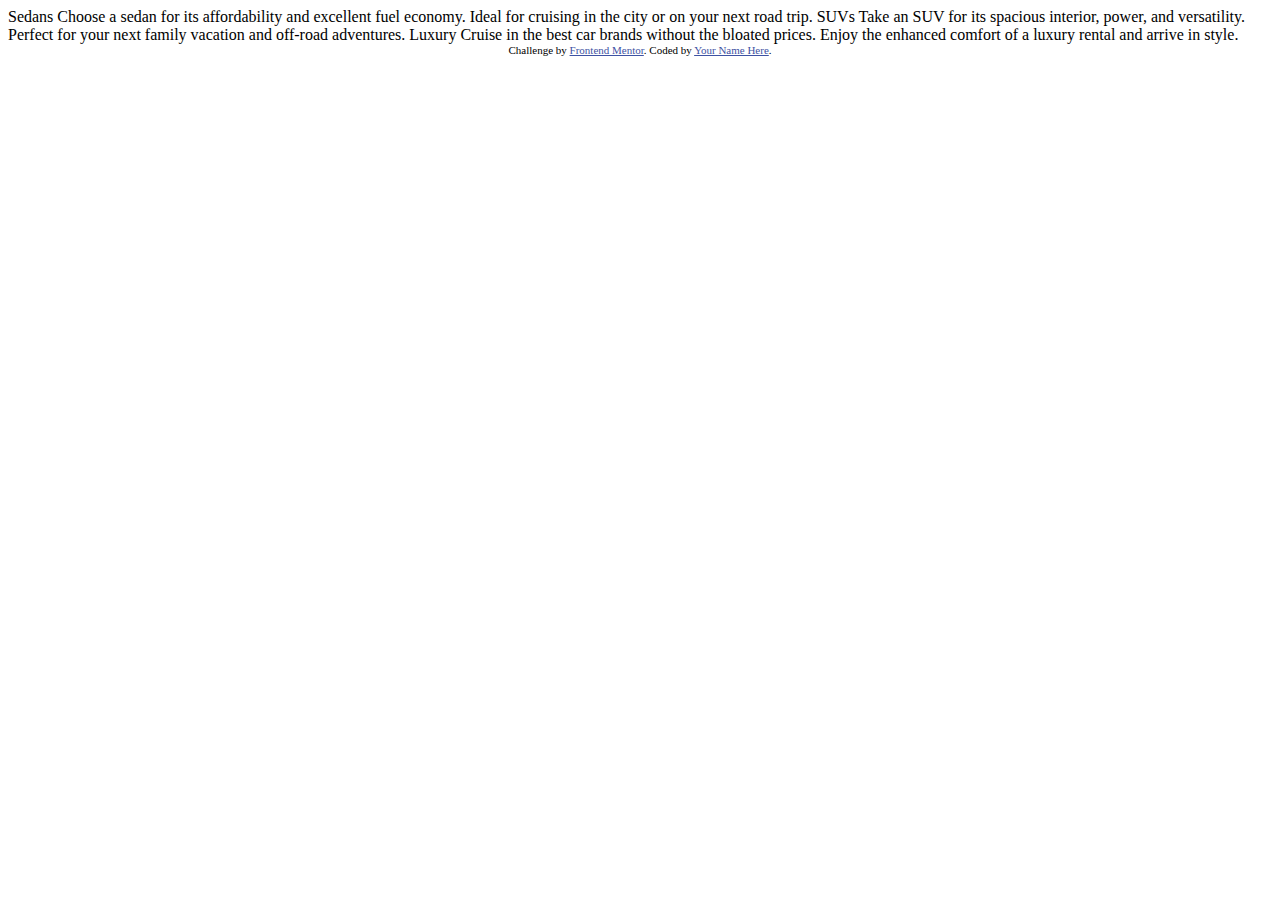
==== 3_columns.html @ 6387d2f6 "entering third challenge from frondendmentor" ====
<!DOCTYPE html>
<html lang="en">
<head>
  <meta charset="UTF-8">
  <meta name="viewport" content="width=device-width, initial-scale=1.0"> <!-- displays site properly based on user's device -->

  <link rel="icon" type="image/png" sizes="32x32" href="./images/favicon-32x32.png">
  
  <title>Frontend Mentor | 3-column preview card component</title>

  <!-- Feel free to remove these styles or customise in your own stylesheet 👍 -->
  <style>
    .attribution { font-size: 11px; text-align: center; }
    .attribution a { color: hsl(228, 45%, 44%); }
  </style>
</head>
<body>
  
  Sedans
  Choose a sedan for its affordability and excellent fuel economy. Ideal for cruising in the city 
  or on your next road trip.

  SUVs
  Take an SUV for its spacious interior, power, and versatility. Perfect for your next family vacation 
  and off-road adventures.

  Luxury
  Cruise in the best car brands without the bloated prices. Enjoy the enhanced comfort of a luxury 
  rental and arrive in style.
  
  <div class="attribution">
    Challenge by <a href="https://www.frontendmentor.io?ref=challenge" target="_blank">Frontend Mentor</a>. 
    Coded by <a href="#">Your Name Here</a>.
  </div>
</body>
</html>
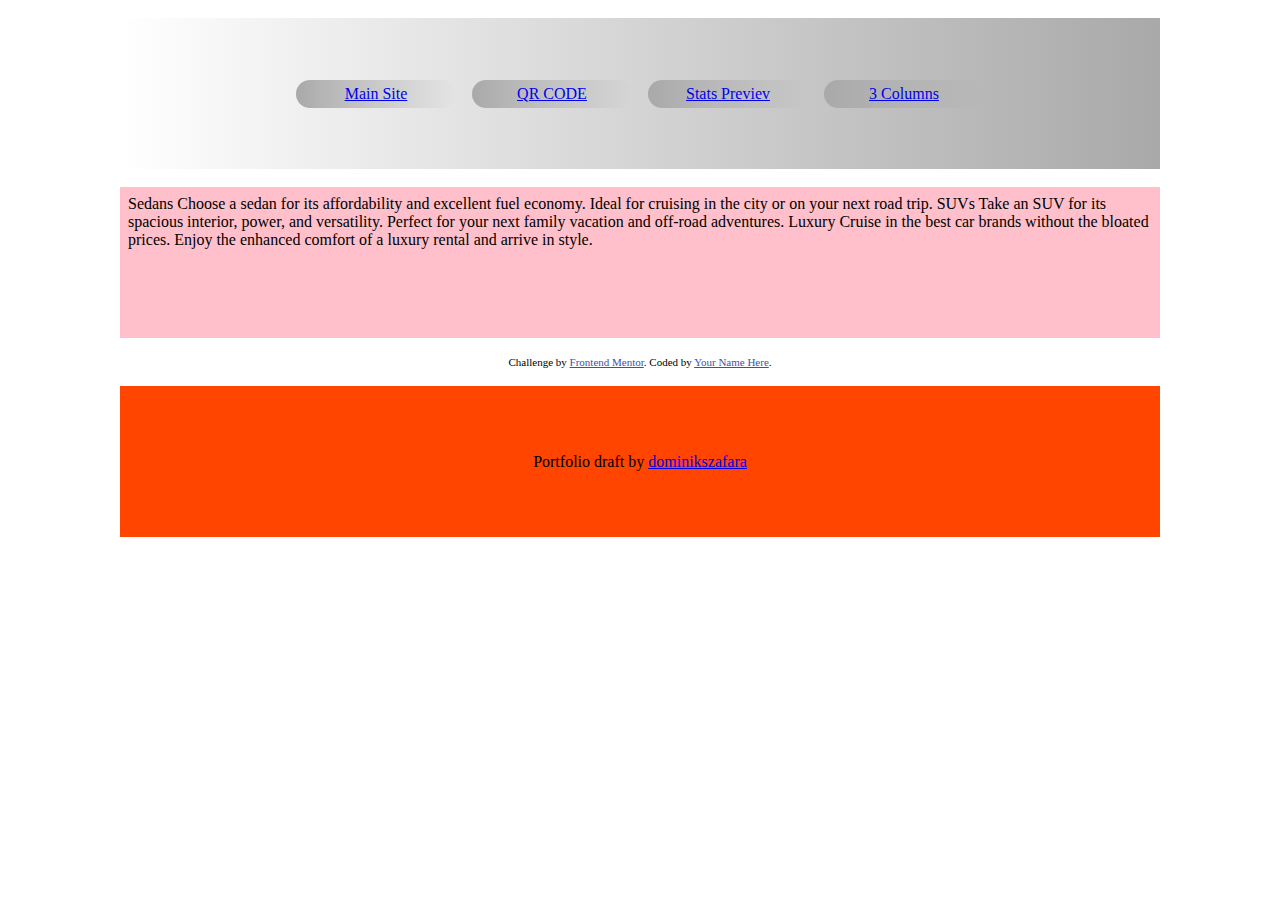
==== commit f8d69bcd: "adjust porfolio to add third project" ====
--- a/3_columns.html
+++ b/3_columns.html
@@ -9,13 +9,21 @@
   <title>Frontend Mentor | 3-column preview card component</title>
 
   <!-- Feel free to remove these styles or customise in your own stylesheet 👍 -->
-  <style>
-    .attribution { font-size: 11px; text-align: center; }
-    .attribution a { color: hsl(228, 45%, 44%); }
-  </style>
+  <link rel="stylesheet" href="css/3_columns_style.css">
+  <link rel="stylesheet" href="css/main_style.css">
 </head>
 <body>
-  
+      
+  <div class="main_navibar">
+    <div class="navi navibutton navi1"><a href="index.html">Main Site</a></div>
+    <div class="navi navibutton navi2"><a href="qr_code.html">QR CODE</a></div>
+    <div class="navi navibutton navi3"><a href="stats_previev.html">Stats Previev</a></div>
+    <div class="navi navibutton navi4"><a href="3_columns.html">3 Columns</a></div>
+</div>
+
+
+<div class="main_container">
+
   Sedans
   Choose a sedan for its affordability and excellent fuel economy. Ideal for cruising in the city 
   or on your next road trip.
@@ -27,10 +35,16 @@
   Luxury
   Cruise in the best car brands without the bloated prices. Enjoy the enhanced comfort of a luxury 
   rental and arrive in style.
+
+</div>
+ 
   
   <div class="attribution">
     Challenge by <a href="https://www.frontendmentor.io?ref=challenge" target="_blank">Frontend Mentor</a>. 
     Coded by <a href="#">Your Name Here</a>.
   </div>
+  <div class="main_footer">
+    <div>Portfolio draft by <a href="https://github.com/dominikszafara">dominikszafara</a></div>
+</div>
 </body>
 </html>--- a/css/3_columns_style.css
+++ b/css/3_columns_style.css
@@ -0,0 +1,6 @@
+.attribution {
+    font-size: 11px; text-align: center;
+}
+.attribution a {
+    color: hsl(228, 45%, 44%);
+}--- a/css/main_style.css
+++ b/css/main_style.css
@@ -0,0 +1,74 @@
+.smallbody{
+    background-color: black;
+    padding: 5%;
+}
+.main_navibar{
+    background-image: linear-gradient(to right, rgba(255,0,0,0), rgb(169, 169, 169));
+    /*background: lightblue;*/
+    height: 15vh;
+    width: 80vw;
+    padding: 0.5em;
+    margin: 2vh auto 2vh;
+    display: flex;
+    flex-direction: row;
+    flex-wrap: wrap;
+    justify-content: center;
+}
+.navibutton{
+    background-image: linear-gradient(to left, rgba(255,0,0,0), rgb(169, 169, 169));
+    text-align: center;
+    border-radius: 15px;
+    border: none;
+    text-decoration: none;
+    color: azure;
+    padding: 5px; 
+    flex: 0 0 150px;
+    align-self: center;
+}
+.navi{
+    margin: 0.5em;
+
+}
+.navi1{
+    order: 1;
+    
+}
+.navi2{
+    order: 2;
+    
+}
+.navi3{
+    order: 3;
+    
+}
+.navi4{
+    order: 4;
+    
+}
+.main_container{
+    background: pink;
+    height: 15vh;
+    width: 80vw;
+    padding: 0.5em;
+    margin: 2vh auto 2vh;
+}
+.main_footer{
+    background: orangered;
+    height: 15vh;
+    width: 80vw;
+    padding: 0.5em;
+    margin: 2vh auto 2vh;
+    display: flex;
+    justify-content: center;
+    align-items: center;
+}
+
+@media(max-width:600px){
+    /*desktop first*/
+    
+}
+@media screen and (max-width: 1000px) { /* jeśli szerokość jest mniejsza od 400px  */
+    body {
+      background-color: lightgreen;
+    }
+  }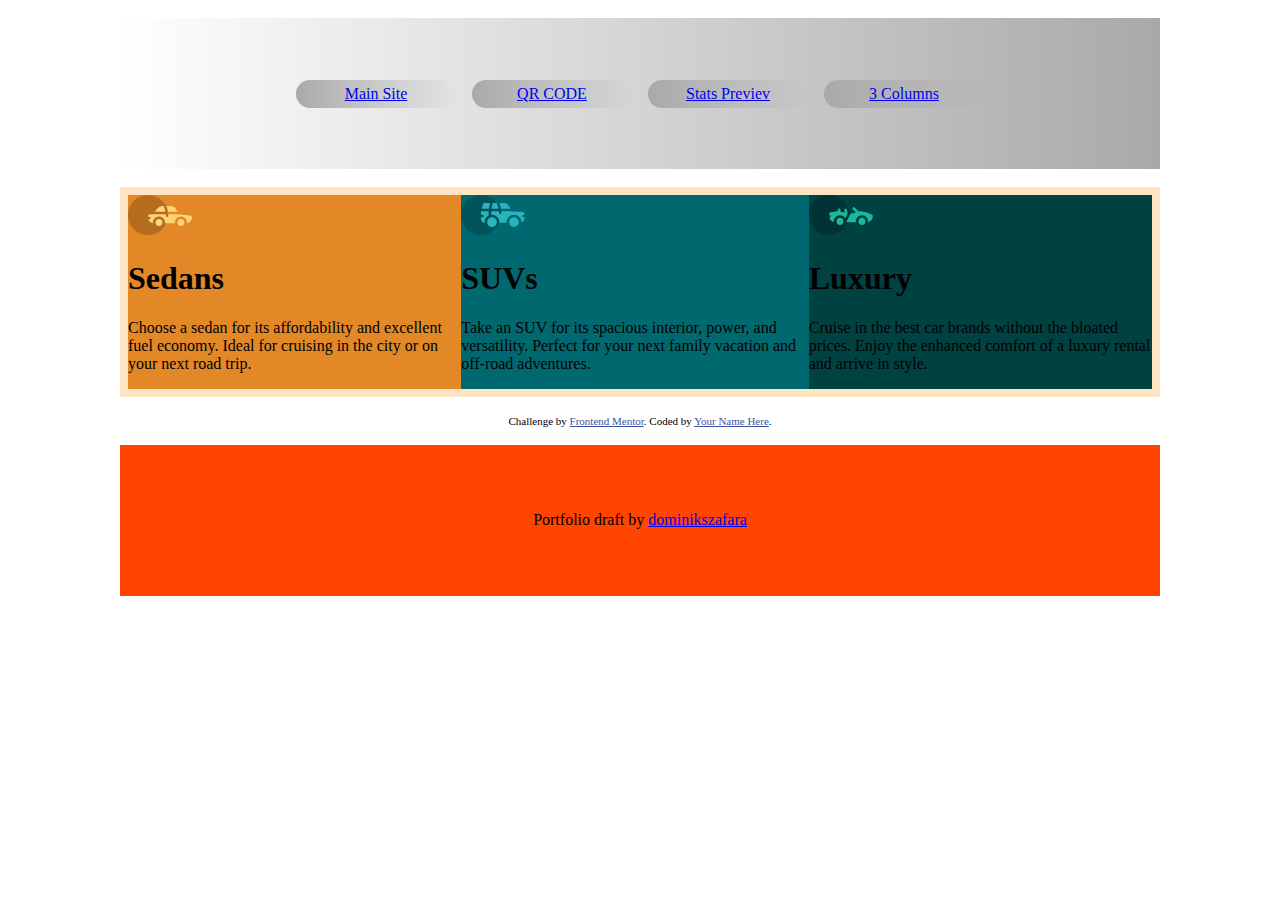
==== commit 811f885f: "working on 3-rd project" ====
--- a/3_columns.html
+++ b/3_columns.html
@@ -22,19 +22,38 @@
 </div>
 
 
-<div class="main_container">
+<div class="container">
+<div class="box box1">
+  <img src="3_columns/images/icon-sedans.svg" alt="icon-sedans">
+  <h1>Sedans</h1>
+  <p>
+    Choose a sedan for its affordability and excellent fuel economy. Ideal for cruising in the city 
+    or on your next road trip.
+  </p>
+</div>
+<div class="box box2">
+  <img src="3_columns/images/icon-suvs.svg" alt="icon-suvs">
+  <h1>SUVs</h1>
+  <p>
+    Take an SUV for its spacious interior, power, and versatility. Perfect for your next family vacation 
+    and off-road adventures.
+  </p>
+  
+</div>
+<div class="box box3">
+  <img src="3_columns/images/icon-luxury.svg" alt="icon-luxury">
+  <h1>Luxury</h1>
+  <p>
+    Cruise in the best car brands without the bloated prices. Enjoy the enhanced comfort of a luxury 
+    rental and arrive in style.
+  </p>
 
-  Sedans
-  Choose a sedan for its affordability and excellent fuel economy. Ideal for cruising in the city 
-  or on your next road trip.
+</div>
+  
 
-  SUVs
-  Take an SUV for its spacious interior, power, and versatility. Perfect for your next family vacation 
-  and off-road adventures.
+  
 
-  Luxury
-  Cruise in the best car brands without the bloated prices. Enjoy the enhanced comfort of a luxury 
-  rental and arrive in style.
+  
 
 </div>
  
--- a/css/3_columns_style.css
+++ b/css/3_columns_style.css
@@ -1,6 +1,42 @@
 .attribution {
-    font-size: 11px; text-align: center;
+    font-size: 11px;
+    text-align: center;
 }
 .attribution a {
     color: hsl(228, 45%, 44%);
+}
+.container{
+    width: 375px;
+    background-color: bisque;
+    width: 80vw;
+    padding: 0.5em;
+    margin: 2vh auto 2vh;
+    display: flex;
+    flex-direction: row;
+    justify-content: center;
+}
+.box1{
+    order: 1;
+    background-color: hsl(31, 77%, 52%);
+}
+.box2{
+    order: 2; 
+    background-color: hsl(184, 100%, 22%);
+}
+.box3{
+    order: 3;
+    background-color: hsl(179, 100%, 13%);
+}
+/*mobile first*/
+@media screen and (max-width: 500px) {
+    .container{
+        max-width: 1440px;
+        background-color: lightblue;
+        width: 80vw;
+        padding: 0.5em;
+        margin: 2vh auto 2vh;
+        display: flex;
+    flex-direction: column;
+    justify-content: center;
+    }
 }--- a/css/main_style.css
+++ b/css/main_style.css
@@ -61,13 +61,9 @@
     display: flex;
     justify-content: center;
     align-items: center;
-}
-
-@media(max-width:600px){
-    /*desktop first*/
-    
-}
-@media screen and (max-width: 1000px) { /* jeśli szerokość jest mniejsza od 400px  */
+}  
+/*mobile first*/
+@media screen and (max-width: 500px) { /* jeśli szerokość jest mniejsza od 400px  */
     body {
       background-color: lightgreen;
     }
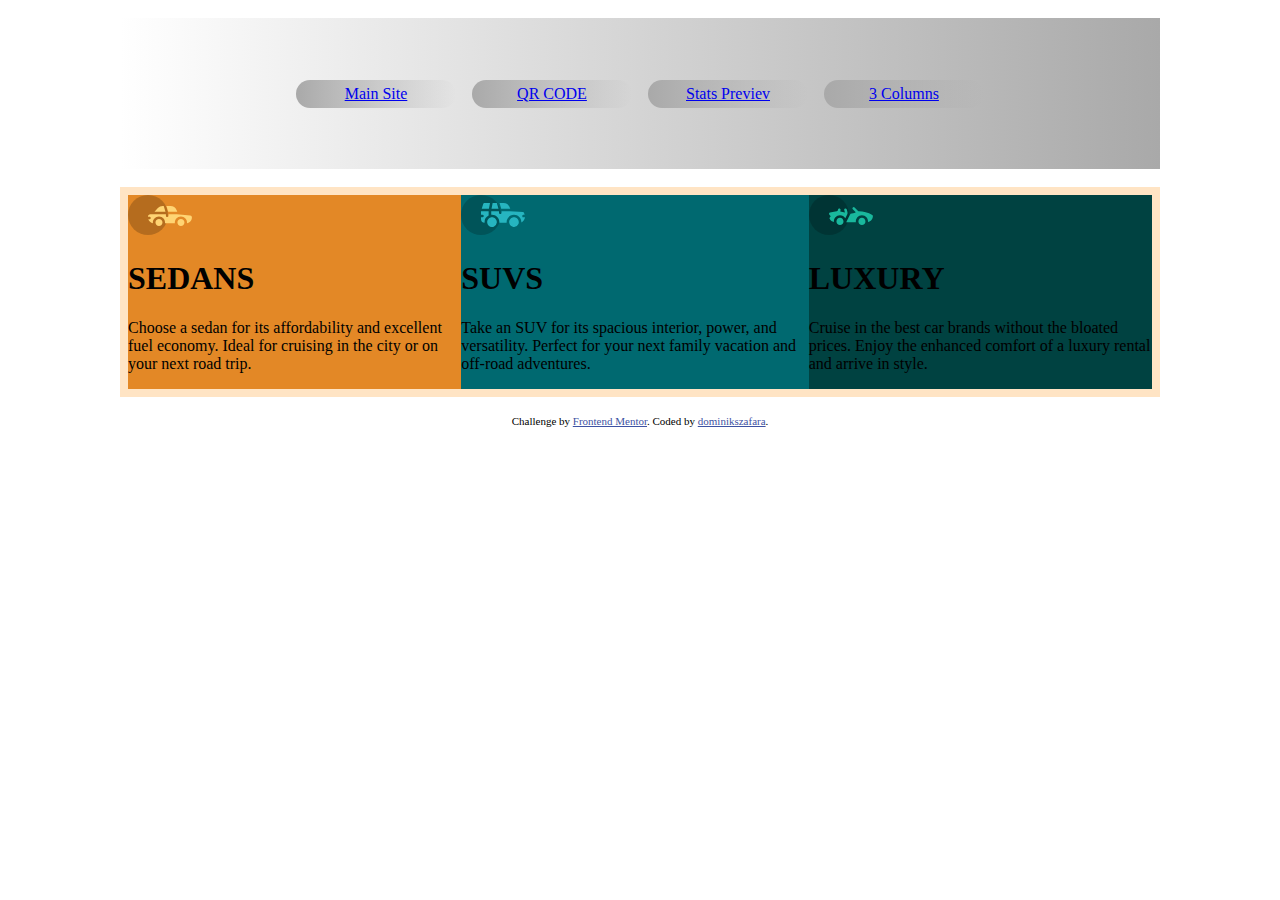
==== commit 3646c79a: "working with 3rd project layout" ====
--- a/3_columns.html
+++ b/3_columns.html
@@ -25,7 +25,7 @@
 <div class="container">
 <div class="box box1">
   <img src="3_columns/images/icon-sedans.svg" alt="icon-sedans">
-  <h1>Sedans</h1>
+  <h1>SEDANS</h1>
   <p>
     Choose a sedan for its affordability and excellent fuel economy. Ideal for cruising in the city 
     or on your next road trip.
@@ -33,7 +33,7 @@
 </div>
 <div class="box box2">
   <img src="3_columns/images/icon-suvs.svg" alt="icon-suvs">
-  <h1>SUVs</h1>
+  <h1>SUVS</h1>
   <p>
     Take an SUV for its spacious interior, power, and versatility. Perfect for your next family vacation 
     and off-road adventures.
@@ -42,28 +42,16 @@
 </div>
 <div class="box box3">
   <img src="3_columns/images/icon-luxury.svg" alt="icon-luxury">
-  <h1>Luxury</h1>
+  <h1>LUXURY</h1>
   <p>
     Cruise in the best car brands without the bloated prices. Enjoy the enhanced comfort of a luxury 
     rental and arrive in style.
   </p>
-
 </div>
-  
-
-  
-
-  
-
-</div>
- 
-  
+</div> 
   <div class="attribution">
     Challenge by <a href="https://www.frontendmentor.io?ref=challenge" target="_blank">Frontend Mentor</a>. 
-    Coded by <a href="#">Your Name Here</a>.
+    Coded by <a href="https://github.com/dominikszafara">dominikszafara</a>.
   </div>
-  <div class="main_footer">
-    <div>Portfolio draft by <a href="https://github.com/dominikszafara">dominikszafara</a></div>
-</div>
 </body>
 </html>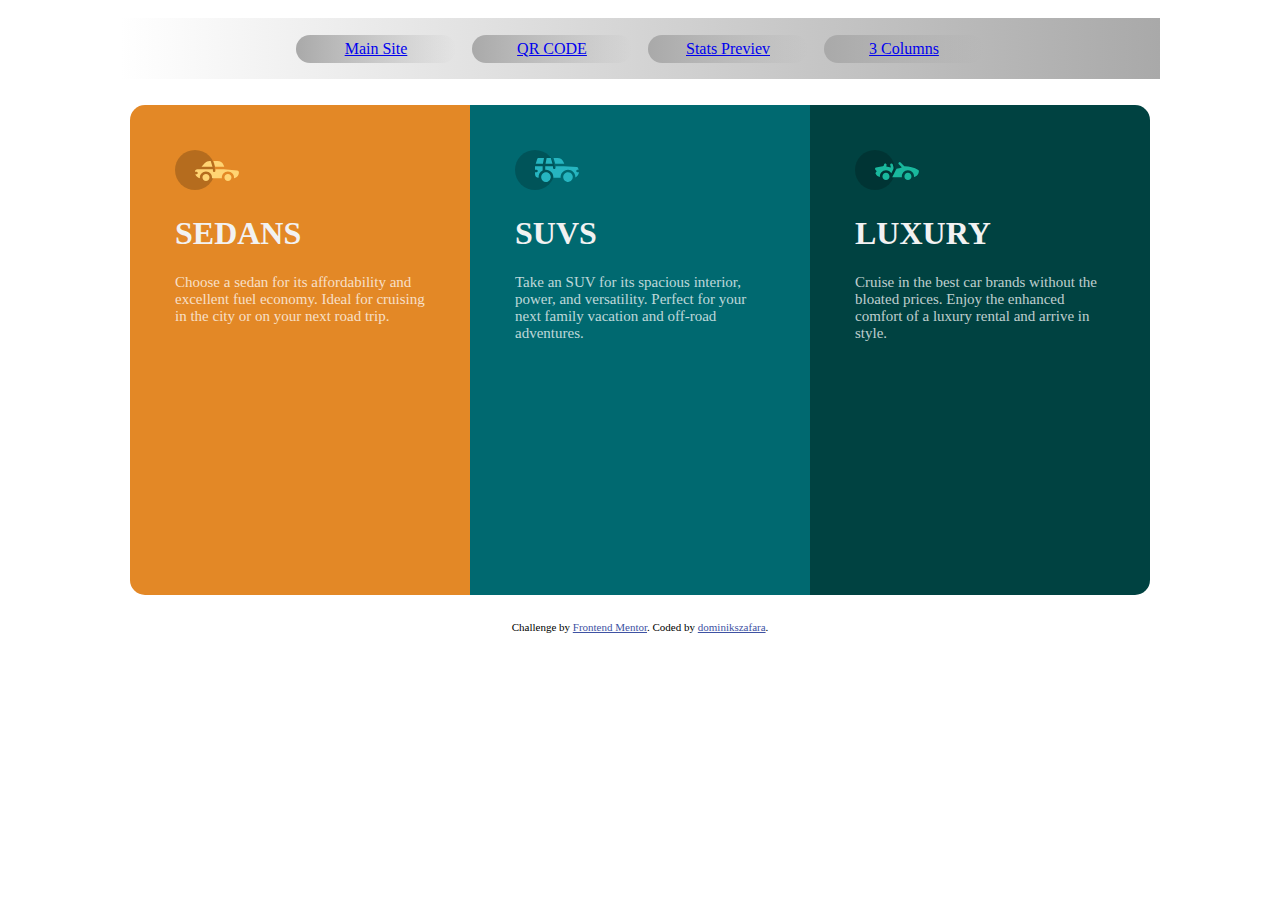
==== commit 943af8c7: "Iproved layout with responsive border radius" ====
--- a/3_columns.html
+++ b/3_columns.html
@@ -23,6 +23,7 @@
 
 
 <div class="container">
+  
 <div class="box box1">
   <img src="3_columns/images/icon-sedans.svg" alt="icon-sedans">
   <h1>SEDANS</h1>
@@ -48,7 +49,8 @@
     rental and arrive in style.
   </p>
 </div>
-</div> 
+</div>
+ 
   <div class="attribution">
     Challenge by <a href="https://www.frontendmentor.io?ref=challenge" target="_blank">Frontend Mentor</a>. 
     Coded by <a href="https://github.com/dominikszafara">dominikszafara</a>.
--- a/css/3_columns_style.css
+++ b/css/3_columns_style.css
@@ -7,17 +7,34 @@
 }
 .container{
     width: 375px;
-    background-color: bisque;
     width: 80vw;
     padding: 0.5em;
     margin: 2vh auto 2vh;
     display: flex;
     flex-direction: row;
     justify-content: center;
+    align-items: center;
+}
+p{
+    color: hsla(0, 0%, 100%, 0.75); 
+    font-size: 15px;
+    font-family: 'Big Shoulders Display', cursive;
+}
+h1{
+    color: hsl(0, 0%, 95%); 
+    font-family: 'Big Shoulders Display', cursive;   
+}
+.box{
+    justify-self: center;
+    padding: 45px;
+    width: 250px;
+    height: 400px;
 }
 .box1{
     order: 1;
     background-color: hsl(31, 77%, 52%);
+    overflow: hidden;
+    border-radius: 15px 0px 0px 15px;
 }
 .box2{
     order: 2; 
@@ -26,17 +43,26 @@
 .box3{
     order: 3;
     background-color: hsl(179, 100%, 13%);
+    overflow: hidden;
+    border-radius: 0px 15px 15px 0px;
 }
-/*mobile first*/
-@media screen and (max-width: 500px) {
+/*desktop first - mobile second*/
+@media screen and (max-width: 600px) {
     .container{
         max-width: 1440px;
-        background-color: lightblue;
         width: 80vw;
-        padding: 0.5em;
         margin: 2vh auto 2vh;
         display: flex;
-    flex-direction: column;
-    justify-content: center;
+        flex-direction: column;
+        justify-content: center;
+        align-items: center;
+    }
+    .box1{
+        overflow: hidden;
+        border-radius: 15px 15px 0px 0px;
+    }
+    .box3{
+        overflow: hidden;
+        border-radius: 0px 0px 15px 15px;
     }
 }--- a/css/main_style.css
+++ b/css/main_style.css
@@ -5,7 +5,7 @@
 .main_navibar{
     background-image: linear-gradient(to right, rgba(255,0,0,0), rgb(169, 169, 169));
     /*background: lightblue;*/
-    height: 15vh;
+    min-height: 5vh;
     width: 80vw;
     padding: 0.5em;
     margin: 2vh auto 2vh;
@@ -62,7 +62,7 @@
     justify-content: center;
     align-items: center;
 }  
-/*mobile first*/
+/*desktop first*/
 @media screen and (max-width: 500px) { /* jeśli szerokość jest mniejsza od 400px  */
     body {
       background-color: lightgreen;
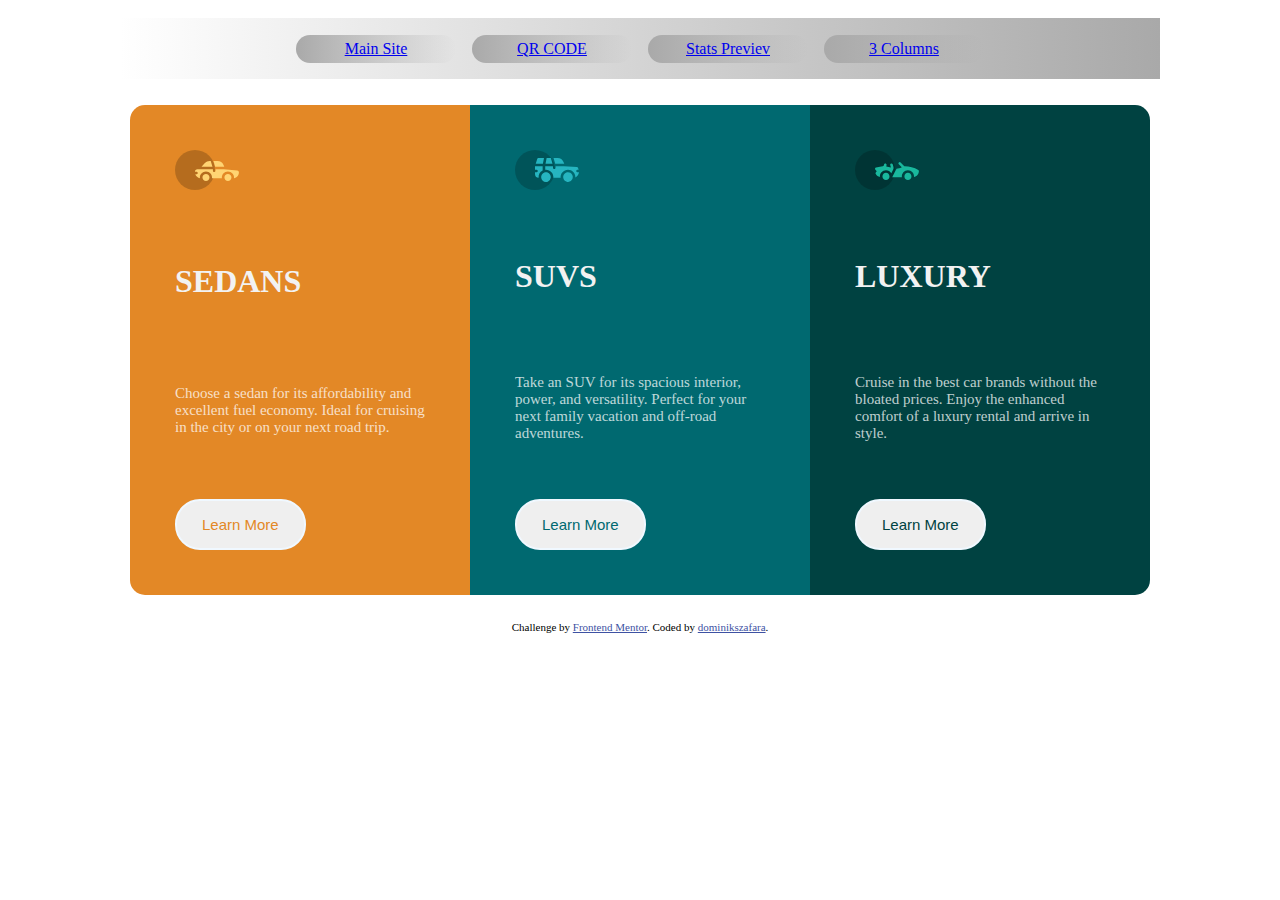
==== commit 67e73a4f: "working on layout" ====
--- a/3_columns.html
+++ b/3_columns.html
@@ -25,29 +25,31 @@
 <div class="container">
   
 <div class="box box1">
-  <img src="3_columns/images/icon-sedans.svg" alt="icon-sedans">
-  <h1>SEDANS</h1>
-  <p>
+  <div class="imgbox"><img src="3_columns/images/icon-sedans.svg" alt="icon-sedans"></div>
+  <div class="titlebox"><h1>SEDANS</h1></div>
+  <div class="textbox"><p>
     Choose a sedan for its affordability and excellent fuel economy. Ideal for cruising in the city 
     or on your next road trip.
-  </p>
+  </p></div>
+  <div class="buttonbox"><button class="button button1">Learn More</button></div>
 </div>
 <div class="box box2">
-  <img src="3_columns/images/icon-suvs.svg" alt="icon-suvs">
-  <h1>SUVS</h1>
-  <p>
+  <div class="imgbox"><img src="3_columns/images/icon-suvs.svg" alt="icon-suvs"></div>
+  <div class="titlebox"><h1>SUVS</h1></div>
+  <div class="textbox"><p>
     Take an SUV for its spacious interior, power, and versatility. Perfect for your next family vacation 
     and off-road adventures.
-  </p>
-  
+  </p></div>
+  <div class="buttonbox"><button class="button button2">Learn More</button></div>
 </div>
 <div class="box box3">
-  <img src="3_columns/images/icon-luxury.svg" alt="icon-luxury">
-  <h1>LUXURY</h1>
-  <p>
+  <div class="imgbox"><img src="3_columns/images/icon-luxury.svg" alt="icon-luxury"></div>
+  <div class="titlebox"><h1>LUXURY</h1></div>
+  <div class="textbox"><p>
     Cruise in the best car brands without the bloated prices. Enjoy the enhanced comfort of a luxury 
     rental and arrive in style.
-  </p>
+  </p></div>
+  <div class="buttonbox"><button class="button button3">Learn More</button></div>
 </div>
 </div>
  
--- a/css/3_columns_style.css
+++ b/css/3_columns_style.css
@@ -24,11 +24,64 @@
     color: hsl(0, 0%, 95%); 
     font-family: 'Big Shoulders Display', cursive;   
 }
+.button{
+    border: 2px solid aliceblue;
+    color: aliceblue;
+    padding: 15px 25px;
+    text-align: center;
+    text-decoration: none;
+    display: inline-block;
+    font-size: 15px;
+    cursor: pointer;
+    border-radius: 25px;
+}
+.button1:hover{
+    background-color: hsl(31, 77%, 52%);
+    color: aliceblue;
+    border: 2px solid aliceblue;
+    border-radius: 25px;
+}
+.button2:hover{
+    background-color: hsl(184, 100%, 22%);
+    color: aliceblue;  
+    border: 2px solid aliceblue;
+    border-radius: 25px;
+}
+.button3:hover{
+    background-color: hsl(179, 100%, 13%);
+    color: aliceblue;  
+    border: 2px solid aliceblue;
+    border-radius: 25px;
+}
+.button1{
+    color: hsl(31, 77%, 52%);
+}
+.button2{
+    color: hsl(184, 100%, 22%);
+}
+.button3{
+    color: hsl(179, 100%, 13%);
+}
 .box{
     justify-self: center;
     padding: 45px;
     width: 250px;
     height: 400px;
+    display: flex;
+    flex-direction: column;
+    justify-content: space-between;
+}
+.imgbox{
+    order: 1;
+}
+.titlebox{
+    order: 2;
+}
+.textbox{
+    order: 3;
+}
+.buttonbox{
+    order: 4;
 }
 .box1{
     order: 1;
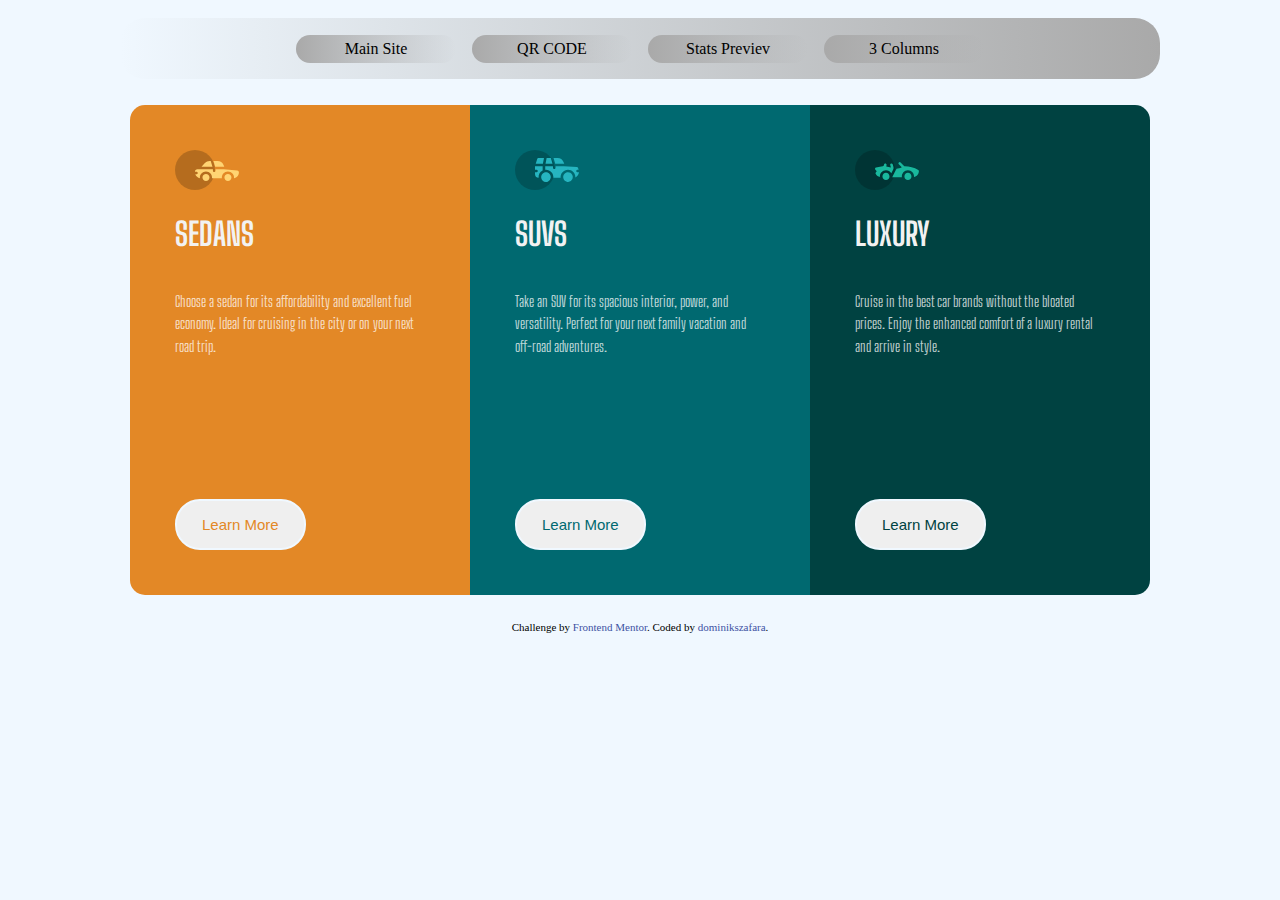
==== commit 9d358f35: "playing with fonts" ====
--- a/3_columns.html
+++ b/3_columns.html
@@ -4,9 +4,11 @@
   <meta charset="UTF-8">
   <meta name="viewport" content="width=device-width, initial-scale=1.0"> <!-- displays site properly based on user's device -->
 
-  <link rel="icon" type="image/png" sizes="32x32" href="./images/favicon-32x32.png">
-  
-  <title>Frontend Mentor | 3-column preview card component</title>
+    <link rel="icon" type="image/png" sizes="32x32" href="./images/favicon-32x32.png">
+    <link rel="preconnect" href="https://fonts.googleapis.com">
+  <link rel="preconnect" href="https://fonts.gstatic.com" crossorigin>
+  <link href="https://fonts.googleapis.com/css2?family=Big+Shoulders+Display:wght@700&display=swap" rel="stylesheet"> 
+    <title>Frontend Mentor | 3-column preview card component</title>
 
   <!-- Feel free to remove these styles or customise in your own stylesheet 👍 -->
   <link rel="stylesheet" href="css/3_columns_style.css">
--- a/css/3_columns_style.css
+++ b/css/3_columns_style.css
@@ -18,6 +18,7 @@
 p{
     color: hsla(0, 0%, 100%, 0.75); 
     font-size: 15px;
+    line-height: 1.5;
     font-family: 'Big Shoulders Display', cursive;
 }
 h1{
@@ -68,8 +69,7 @@
     width: 250px;
     height: 400px;
     display: flex;
-    flex-direction: column;
-    justify-content: space-between;
+    flex-direction: column;   
 }
 .imgbox{
     order: 1;
@@ -82,6 +82,7 @@
 }
 .buttonbox{
     order: 4;
+    margin-top: auto;
 }
 .box1{
     order: 1;
@@ -100,7 +101,7 @@
     border-radius: 0px 15px 15px 0px;
 }
 /*desktop first - mobile second*/
-@media screen and (max-width: 600px) {
+@media screen and (max-width: 500px) {
     .container{
         max-width: 1440px;
         width: 80vw;
--- a/css/main_style.css
+++ b/css/main_style.css
@@ -1,10 +1,16 @@
+body{
+    background-color: aliceblue;
+}
 .smallbody{
     background-color: black;
     padding: 5%;
 }
+a{
+    text-decoration: none;
+    color: black;
+}
 .main_navibar{
     background-image: linear-gradient(to right, rgba(255,0,0,0), rgb(169, 169, 169));
-    /*background: lightblue;*/
     min-height: 5vh;
     width: 80vw;
     padding: 0.5em;
@@ -13,37 +19,36 @@
     flex-direction: row;
     flex-wrap: wrap;
     justify-content: center;
+    border-radius: 25px;
 }
 .navibutton{
     background-image: linear-gradient(to left, rgba(255,0,0,0), rgb(169, 169, 169));
     text-align: center;
     border-radius: 15px;
-    border: none;
     text-decoration: none;
     color: azure;
     padding: 5px; 
     flex: 0 0 150px;
     align-self: center;
+    cursor: pointer;
+}
+.navibutton:hover{
+    background-image: linear-gradient(to right, rgba(255,0,0,0), rgb(169, 169, 169));
 }
 .navi{
     margin: 0.5em;
-
 }
 .navi1{
-    order: 1;
-    
+    order: 1; 
 }
 .navi2{
-    order: 2;
-    
+    order: 2; 
 }
 .navi3{
-    order: 3;
-    
+    order: 3;   
 }
 .navi4{
-    order: 4;
-    
+    order: 4;  
 }
 .main_container{
     background: pink;
@@ -63,8 +68,19 @@
     align-items: center;
 }  
 /*desktop first*/
-@media screen and (max-width: 500px) { /* jeśli szerokość jest mniejsza od 400px  */
+/*
+@media screen and (max-width: 250px) { /* jeśli szerokość jest mniejsza od 400px  *//*
     body {
-      background-color: lightgreen;
+      background-color: aliceblue;
     }
-  }+    .main_navibar{
+        background-color: aliceblue;
+    }
+    .navibutton{
+        background-color: darkgray;
+    }
+    .navibutton:hover{
+        background-color: darkgray;
+    }
+  }
+  */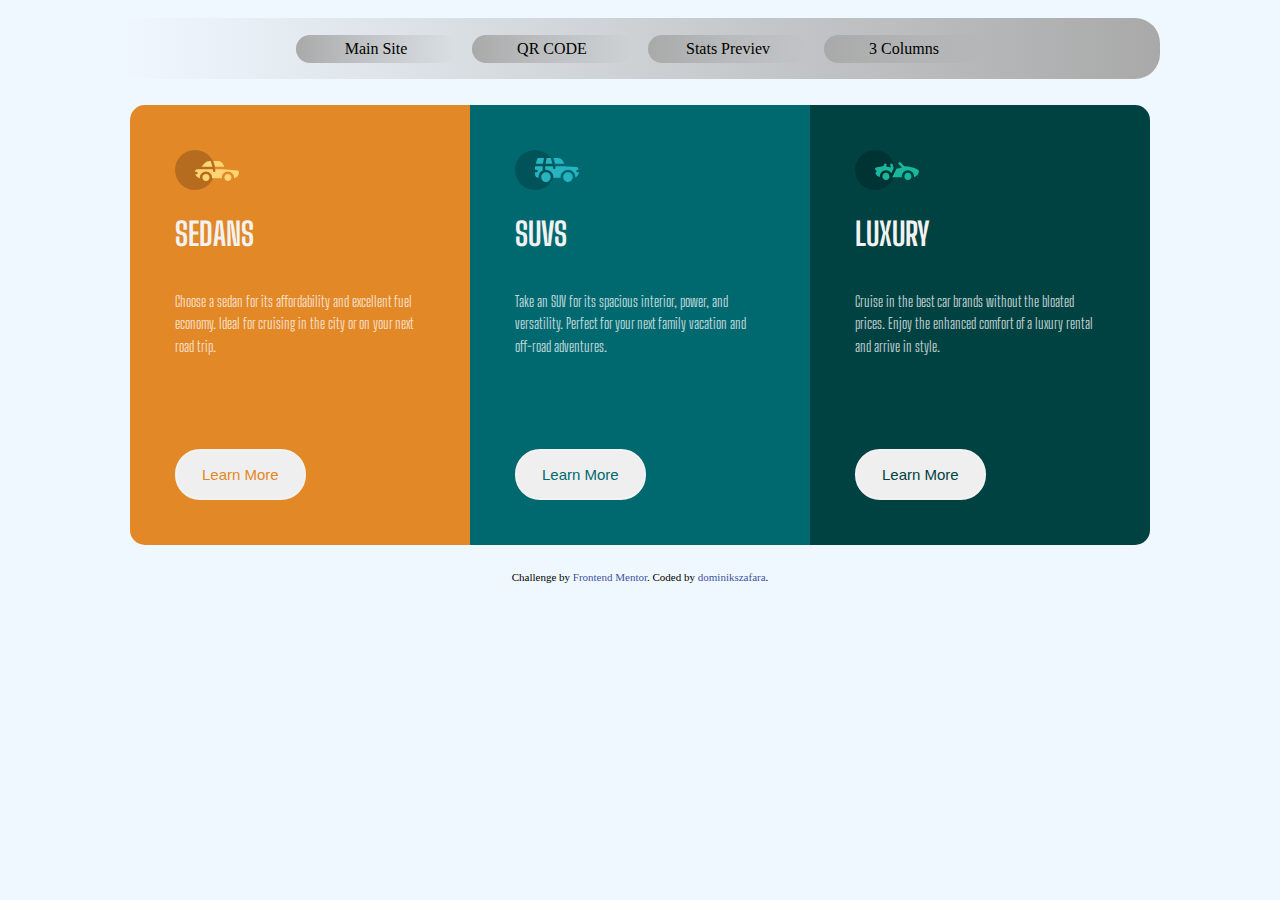
==== commit 71445daf: "cleannig mess in code" ====
--- a/3_columns.html
+++ b/3_columns.html
@@ -1,31 +1,28 @@
 <!DOCTYPE html>
 <html lang="en">
 <head>
+<!--Displays site properly based on user's device--> 
   <meta charset="UTF-8">
-  <meta name="viewport" content="width=device-width, initial-scale=1.0"> <!-- displays site properly based on user's device -->
-
-    <link rel="icon" type="image/png" sizes="32x32" href="./images/favicon-32x32.png">
-    <link rel="preconnect" href="https://fonts.googleapis.com">
+  <meta name="viewport" content="width=device-width, initial-scale=1.0"> 
+<!--Fonts-->
+  <link rel="preconnect" href="https://fonts.googleapis.com">
   <link rel="preconnect" href="https://fonts.gstatic.com" crossorigin>
-  <link href="https://fonts.googleapis.com/css2?family=Big+Shoulders+Display:wght@700&display=swap" rel="stylesheet"> 
-    <title>Frontend Mentor | 3-column preview card component</title>
-
-  <!-- Feel free to remove these styles or customise in your own stylesheet 👍 -->
+  <link href="https://fonts.googleapis.com/css2?family=Big+Shoulders+Display:wght@700&display=swap" rel="stylesheet">
+<!--Frontend Mentor stuff-->
+  <link rel="icon" type="image/png" sizes="32x32" href="main_images/favicon-32x32.png">
+  <title>Frontend Mentor | 3-column preview card component</title>
+<!--Styles-->
   <link rel="stylesheet" href="css/3_columns_style.css">
   <link rel="stylesheet" href="css/main_style.css">
 </head>
-<body>
-      
+<body>    
   <div class="main_navibar">
     <div class="navi navibutton navi1"><a href="index.html">Main Site</a></div>
     <div class="navi navibutton navi2"><a href="qr_code.html">QR CODE</a></div>
     <div class="navi navibutton navi3"><a href="stats_previev.html">Stats Previev</a></div>
     <div class="navi navibutton navi4"><a href="3_columns.html">3 Columns</a></div>
 </div>
-
-
-<div class="container">
-  
+<div class="container">  
 <div class="box box1">
   <div class="imgbox"><img src="3_columns/images/icon-sedans.svg" alt="icon-sedans"></div>
   <div class="titlebox"><h1>SEDANS</h1></div>
@@ -54,7 +51,7 @@
   <div class="buttonbox"><button class="button button3">Learn More</button></div>
 </div>
 </div>
- 
+<!--Frontend Mentor stuff-->
   <div class="attribution">
     Challenge by <a href="https://www.frontendmentor.io?ref=challenge" target="_blank">Frontend Mentor</a>. 
     Coded by <a href="https://github.com/dominikszafara">dominikszafara</a>.
--- a/css/3_columns_style.css
+++ b/css/3_columns_style.css
@@ -26,8 +26,8 @@
     font-family: 'Big Shoulders Display', cursive;   
 }
 .button{
-    border: 2px solid aliceblue;
-    color: aliceblue;
+    border: 2px solid hsl(0, 0%, 95%);
+    color: hsl(0, 0%, 95%);
     padding: 15px 25px;
     text-align: center;
     text-decoration: none;
@@ -38,20 +38,20 @@
 }
 .button1:hover{
     background-color: hsl(31, 77%, 52%);
-    color: aliceblue;
-    border: 2px solid aliceblue;
+    color: hsl(0, 0%, 95%);
+    border: 2px solid hsl(0, 0%, 95%);
     border-radius: 25px;
 }
 .button2:hover{
     background-color: hsl(184, 100%, 22%);
-    color: aliceblue;  
-    border: 2px solid aliceblue;
+    color: hsl(0, 0%, 95%);  
+    border: 2px solid hsl(0, 0%, 95%);
     border-radius: 25px;
 }
 .button3:hover{
     background-color: hsl(179, 100%, 13%);
-    color: aliceblue;  
-    border: 2px solid aliceblue;
+    color: hsl(0, 0%, 95%);  
+    border: 2px solid hsl(0, 0%, 95%);
     border-radius: 25px;
 }
 .button1{
@@ -66,8 +66,10 @@
 .box{
     justify-self: center;
     padding: 45px;
-    width: 250px;
-    height: 400px;
+    min-height: 350px;
+    min-width: 200px;
+    max-width: 250px;
+    
     display: flex;
     flex-direction: column;   
 }
@@ -101,7 +103,7 @@
     border-radius: 0px 15px 15px 0px;
 }
 /*desktop first - mobile second*/
-@media screen and (max-width: 500px) {
+@media screen and (max-width: 875px) {
     .container{
         max-width: 1440px;
         width: 80vw;
@@ -119,4 +121,8 @@
         overflow: hidden;
         border-radius: 0px 0px 15px 15px;
     }
+    .box{
+        min-height: 350px;
+        min-width: 225px;
+    }
 }